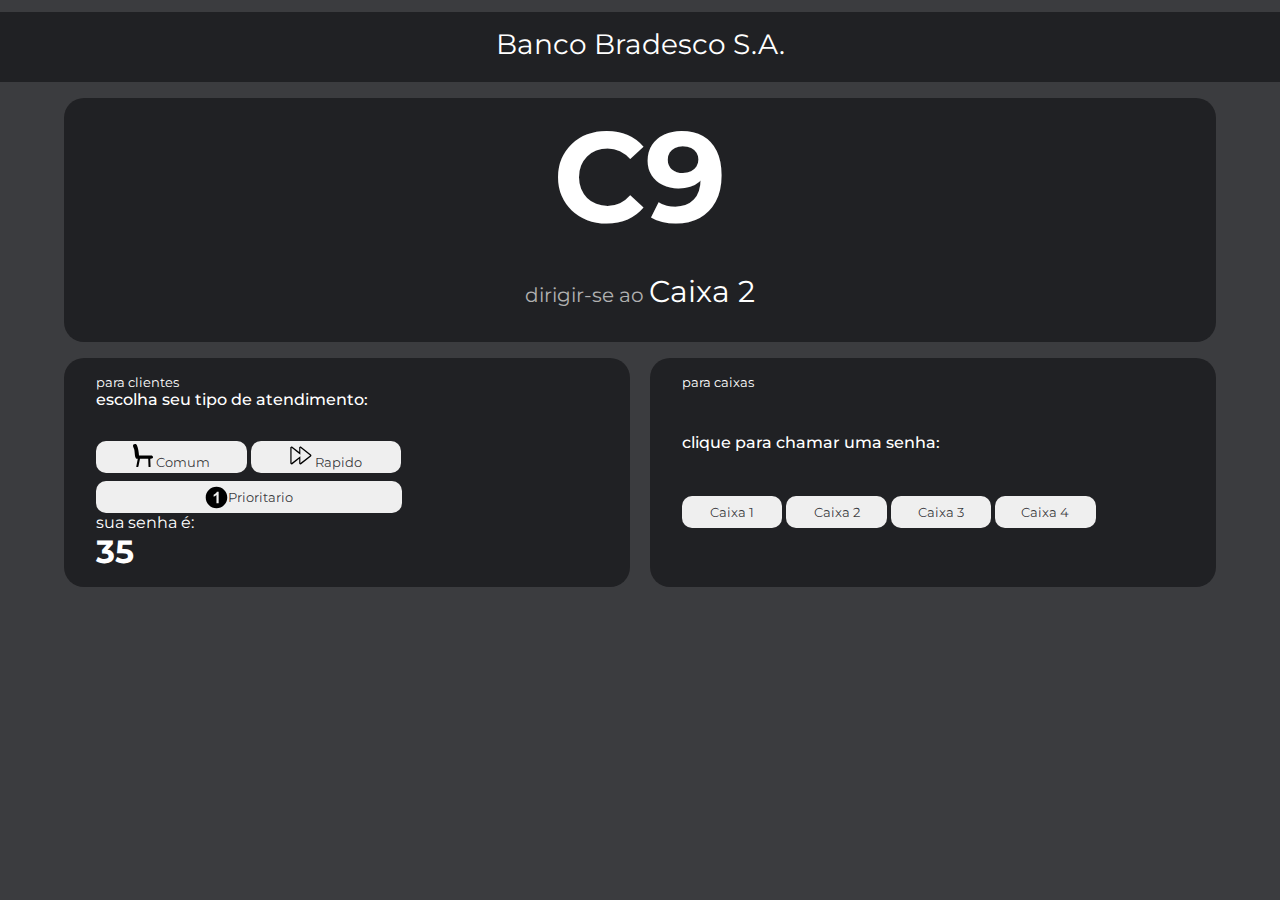
==== index.html @ c3779145 "Atualizações" ====
<!DOCTYPE html>
<html lang="pt-br">
<head>
    <meta charset="UTF-8">
    <meta http-equiv="X-UA-Compatible" content="IE=edge">
    <meta name="viewport" content="width=device-width, initial-scale=1.0">

    <!-- Imports -->
    <link rel="stylesheet" href="style.css" type="text/css">
    <script src="https://code.jquery.com/jquery-3.6.0.min.js"></script>

    <!-- Fonts -->
    <link rel="preconnect" href="https://fonts.gstatic.com">
    <link href="https://fonts.googleapis.com/css2?family=Montserrat:wght@400;500&display=swap" rel="stylesheet">
    <title>Banco Santander S.A.</title>

    <script type="text/javascript">
        var botaoClickado
        var prioritario = [];
        var comum =[];
        var rapido = [];
        var senhaCliente;
        
        clicks = 0;

        function add (clicked_id) {
            var botaoClickado = clicked_id;
            clicks += 1;   

            if(botaoClickado == "btn-comum"){
                senhaCliente = "C"+clicks;
                comum.push("C"+clicks);
                document.getElementById("senha-clientes").innerHTML = senhaCliente;
            }else if (botaoClickado == "btn-rapido"){
                senhaCliente = "R"+clicks;
                rapido.push("R"+clicks);
                document.getElementById("senha-clientes").innerHTML = senhaCliente;
            }else if (botaoClickado == "btn-prioridade"){
                senhaCliente = "P"+clicks;
                prioritario.push("P"+clicks);
                document.getElementById("senha-clientes").innerHTML = senhaCliente;
            }
            
            
        }
        
        function chamar(clicked_id) {  
            var botaoClickado = clicked_id;
            if(botaoClickado == "caixa1"){
                if(prioritario.length > 0){
                    var senhaChamada = prioritario[0];
                    document.getElementById("visor-tela").innerHTML = prioritario[0]; 
                    prioritario.shift();
                    document.getElementById("numero-caixa").innerHTML = "Caixa 1";
                }else if (rapido.length > 0){
                    var senhaChamada = rapido[0];
                    document.getElementById("visor-tela").innerHTML = rapido[0]; 
                    rapido.shift;
                    document.getElementById("numero-caixa").innerHTML = "Caixa 1";
                }else if (comum.length > 0){
                    var senhaChamada = comum[0];
                    document.getElementById("visor-tela").innerHTML = comum[0]; 
                    comum.shift();
                    document.getElementById("numero-caixa").innerHTML = "Caixa 1";
                }else{
                    document.getElementById("visor-tela").innerHTML = "Nao ha senhas";
                }
                
            }else if(botaoClickado == "caixa2"){
                var senhaChamada = rapido[0];
                document.getElementById("visor-tela").innerHTML = rapido[0]; 
                rapido.shift;
                document.getElementById("numero-caixa").innerHTML = "Caixa 2";
            }else if(botaoClickado == "caixa3"){
                var senhaChamada = rapido[0];
                document.getElementById("visor-tela").innerHTML = rapido[0]; 
                rapido.shift();
                document.getElementById("numero-caixa").innerHTML = "Caixa 3";
            }else if(botaoClickado == "caixa4"){
                var senhaChamada = comum[0];
                document.getElementById("visor-tela").innerHTML = comum[0]; 
                comum.shift();
                document.getElementById("numero-caixa").innerHTML = "Caixa 4";
            }    
        }
    </script>
</head>
<body>
    
    <div class="container">
        <header>
            <div class="nome-banco">
                Banco Bradesco S.A.
            </div>
        </header>

        <div class="content">

            <div class="senha-chamada">
                <h1>C9</h1><br>
                <div class="conteudo-senha-chamada">
                    dirigir-se ao    <span class="conteudo-caixa"> Caixa 2</span>
                </div>
                
            </div>

            <div class="container-final">

                <div class="para-clientes">                
                    <h5 class="title-content-final">
                        para clientes
                    </h5>
                    <h1 class="subtitle-content-final">escolha seu tipo de atendimento:</h1>
                    <div class="grupo-de-botoes">
                        <button class="botoes-cliente" > 
                            <img src="images/cadeira.svg" alt=""> Comum
                        </button>

                        <button class="botoes-cliente" > 
                            <img src="images/rapido.svg" alt=""> Rapido
                        </button>

                        <button class="botoes-cliente-maior" > 
                            <img src="images/prioritario.svg" alt=""> Prioritario
                        </button>
                    </div>    
                    <div class="content-final-div">
                        sua senha é:
                        <h1>35</h1>
                    </div>
                </div>
    
                <div class="para-caixas">
                    <h5 class="title-content-final">
                        para caixas
                    </h5>
                    <h1 class="subtitle-content-final">clique para chamar uma senha:</h1>
                    <div class="grupo-de-botoes">
                        <button class="botoes" >Caixa 1</button>
                        <button class="botoes" >Caixa 2</button>
                        <button class="botoes" >Caixa 3</button>
                        <button class="botoes" >Caixa 4</button>
                    </div> 
                </div>

            </div>

            
        </div>
    </div>

</body>
</html>
---- style.css ----
*{
    margin: 0;
    padding: 0;
    box-sizing: border-box;
    font-family: 'Montserrat', sans-serif;
    color: var(--branco);
}

body{
    --fundo: rgba(32, 33, 36, 0.88);
    --branco: white;
    --fundo-div: #202124;
    background: var(--fundo);
}

.container header{
    background: var(--fundo-div);
    height: 70px ;
    margin-top: 0.75rem;
}

.nome-banco{ 
    display: flex;
    justify-content: center;
    font-size: 1.75rem;
    padding: 15px 0px;
    font-weight: 400;
    
}

.senha-chamada{
    width: 90%;
    margin: 1rem auto;
    background: var(--fundo-div);
    text-align: center;
    border-radius:20px;
}

.senha-chamada h1{
    font-size: 8rem;   
    margin-bottom: 0%; 
}

.conteudo-senha-chamada{
    
    padding-bottom: 2rem;
    color: #B1B1B1;
    font-size: 20px;   
}

.conteudo-caixa{
    font-size: 30px;
}

.container-final{
    display: grid;
    grid-template-columns: 45% 45%;
    justify-content: center;
}

.para-clientes{
    padding: 1rem 2rem;
    border-radius: 20px;
    display: grid;
    margin-right: 10px;
    background: var(--fundo-div);
}

.para-caixas{
    padding: 1rem 2rem;
    background: var(--fundo-div);
    margin-left: 10px;
    border-radius: 20px;
    display: grid;
}

.title-content-final{
    font-weight: 400;
}

.subtitle-content-final{
    font-weight: 500;
    font-size: 1rem;
}

.botoes, .botoes-cliente, .botoes-cliente-maior{
   color: rgba(32, 33, 36, 0.88);
   text-decoration: none;
   transition: filter 0.3s;
   border-radius: 10px;
   align-items: center;
   height: 2rem;
   border: none;
}

.botoes-cliente{
    margin-top: 2rem;
    width: 30%;
    align-items: center;
}

.botoes-cliente-maior{
    margin-top: 0.5rem;
    width: 61%;
    display: flex;
    justify-content: center
}

button{
    
    width: 20%;
}

button:hover{
    filter: brightness(1.2);
}
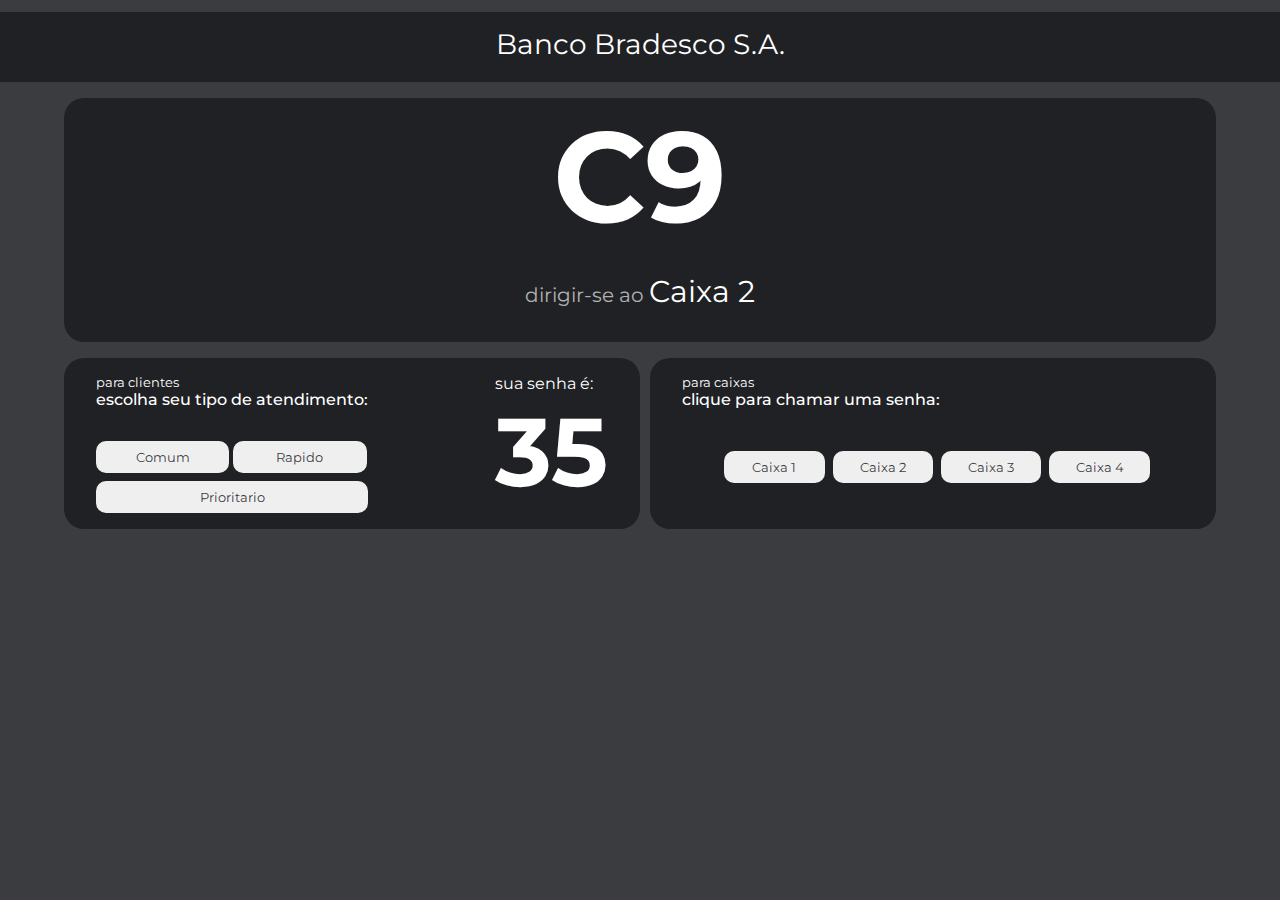
==== commit 354eeffe: "att 23/06 13:28" ====
--- a/index.html
+++ b/index.html
@@ -12,7 +12,7 @@
     <!-- Fonts -->
     <link rel="preconnect" href="https://fonts.gstatic.com">
     <link href="https://fonts.googleapis.com/css2?family=Montserrat:wght@400;500&display=swap" rel="stylesheet">
-    <title>Banco Santander S.A.</title>
+    <title>Banco Bradesco S.A.</title>
 
     <script type="text/javascript">
         var botaoClickado
@@ -106,28 +106,34 @@
 
             <div class="container-final">
 
-                <div class="para-clientes">                
-                    <h5 class="title-content-final">
-                        para clientes
-                    </h5>
-                    <h1 class="subtitle-content-final">escolha seu tipo de atendimento:</h1>
-                    <div class="grupo-de-botoes">
-                        <button class="botoes-cliente" > 
-                            <img src="images/cadeira.svg" alt=""> Comum
-                        </button>
 
-                        <button class="botoes-cliente" > 
-                            <img src="images/rapido.svg" alt=""> Rapido
-                        </button>
+                <div class="para-clientes">                     
+                    
+                    <div class="para-cliente">
+                        <h5 class="title-content-final">
+                            para clientes
+                        </h5>
+                        <h1 class="subtitle-content-final">escolha seu tipo de atendimento:</h1>
+                        <div class="grupo-de-botoes">
+                            <button class="botoes-cliente" > 
+                                  Comum
+                            </button>
+    
+                            <button class="botoes-cliente" > 
+                                Rapido
+                            </button>
+    
+                            <button class="botoes-cliente-maior" > 
+                                 Prioritario
+                            </button>
+                        </div>  
+                    </div>
 
-                        <button class="botoes-cliente-maior" > 
-                            <img src="images/prioritario.svg" alt=""> Prioritario
-                        </button>
-                    </div>    
                     <div class="content-final-div">
                         sua senha é:
                         <h1>35</h1>
-                    </div>
+                    </div>  
+
                 </div>
     
                 <div class="para-caixas">
--- a/style.css
+++ b/style.css
@@ -59,11 +59,13 @@
 }
 
 .para-clientes{
+    margin-right: 10px;
+    background: var(--fundo-div);
     padding: 1rem 2rem;
     border-radius: 20px;
-    display: grid;
-    margin-right: 10px;
-    background: var(--fundo-div);
+    display: flex;
+    justify-content: space-between;
+    width: 100%;    
 }
 
 .para-caixas{
@@ -95,19 +97,35 @@
 
 .botoes-cliente{
     margin-top: 2rem;
-    width: 30%;
+    width: 49%;
     align-items: center;
 }
 
 .botoes-cliente-maior{
     margin-top: 0.5rem;
-    width: 61%;
+    width: 100%;
     display: flex;
     justify-content: center
 }
 
+.content-final-div h1{
+    font-size: 6rem;
+}
+
+.para-caixas h1{
+    margin-top: -30px;
+}
+
+.para-caixas div{
+    display: flex;
+    justify-content: center;
+}
+
+.para-caixas .grupo-de-botoes button{
+    margin-left: 0.5rem;
+}
+
 button{
-    
     width: 20%;
 }
 
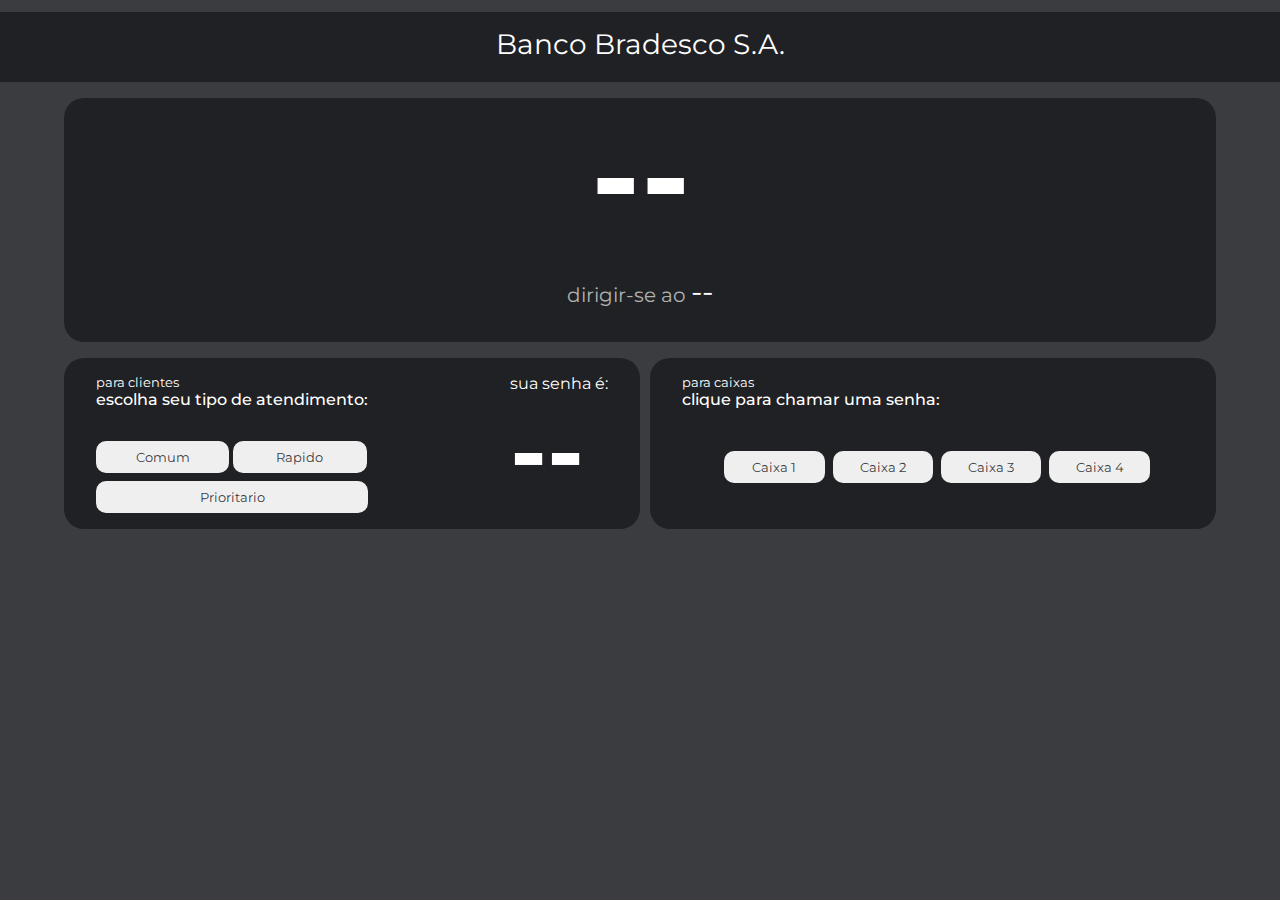
==== commit fd7eb8a1: "att 16:03" ====
--- a/index.html
+++ b/index.html
@@ -14,76 +14,8 @@
     <link href="https://fonts.googleapis.com/css2?family=Montserrat:wght@400;500&display=swap" rel="stylesheet">
     <title>Banco Bradesco S.A.</title>
 
-    <script type="text/javascript">
-        var botaoClickado
-        var prioritario = [];
-        var comum =[];
-        var rapido = [];
-        var senhaCliente;
-        
-        clicks = 0;
-
-        function add (clicked_id) {
-            var botaoClickado = clicked_id;
-            clicks += 1;   
-
-            if(botaoClickado == "btn-comum"){
-                senhaCliente = "C"+clicks;
-                comum.push("C"+clicks);
-                document.getElementById("senha-clientes").innerHTML = senhaCliente;
-            }else if (botaoClickado == "btn-rapido"){
-                senhaCliente = "R"+clicks;
-                rapido.push("R"+clicks);
-                document.getElementById("senha-clientes").innerHTML = senhaCliente;
-            }else if (botaoClickado == "btn-prioridade"){
-                senhaCliente = "P"+clicks;
-                prioritario.push("P"+clicks);
-                document.getElementById("senha-clientes").innerHTML = senhaCliente;
-            }
-            
-            
-        }
-        
-        function chamar(clicked_id) {  
-            var botaoClickado = clicked_id;
-            if(botaoClickado == "caixa1"){
-                if(prioritario.length > 0){
-                    var senhaChamada = prioritario[0];
-                    document.getElementById("visor-tela").innerHTML = prioritario[0]; 
-                    prioritario.shift();
-                    document.getElementById("numero-caixa").innerHTML = "Caixa 1";
-                }else if (rapido.length > 0){
-                    var senhaChamada = rapido[0];
-                    document.getElementById("visor-tela").innerHTML = rapido[0]; 
-                    rapido.shift;
-                    document.getElementById("numero-caixa").innerHTML = "Caixa 1";
-                }else if (comum.length > 0){
-                    var senhaChamada = comum[0];
-                    document.getElementById("visor-tela").innerHTML = comum[0]; 
-                    comum.shift();
-                    document.getElementById("numero-caixa").innerHTML = "Caixa 1";
-                }else{
-                    document.getElementById("visor-tela").innerHTML = "Nao ha senhas";
-                }
-                
-            }else if(botaoClickado == "caixa2"){
-                var senhaChamada = rapido[0];
-                document.getElementById("visor-tela").innerHTML = rapido[0]; 
-                rapido.shift;
-                document.getElementById("numero-caixa").innerHTML = "Caixa 2";
-            }else if(botaoClickado == "caixa3"){
-                var senhaChamada = rapido[0];
-                document.getElementById("visor-tela").innerHTML = rapido[0]; 
-                rapido.shift();
-                document.getElementById("numero-caixa").innerHTML = "Caixa 3";
-            }else if(botaoClickado == "caixa4"){
-                var senhaChamada = comum[0];
-                document.getElementById("visor-tela").innerHTML = comum[0]; 
-                comum.shift();
-                document.getElementById("numero-caixa").innerHTML = "Caixa 4";
-            }    
-        }
-    </script>
+    <script src="funcoes.js" async></script>
+    
 </head>
 <body>
     
@@ -97,9 +29,9 @@
         <div class="content">
 
             <div class="senha-chamada">
-                <h1>C9</h1><br>
+                <h1 id="visor-tela">--</h1><br>
                 <div class="conteudo-senha-chamada">
-                    dirigir-se ao    <span class="conteudo-caixa"> Caixa 2</span>
+                    dirigir-se ao <span id="numero-caixa" class="conteudo-caixa"> -- </span>
                 </div>
                 
             </div>
@@ -115,15 +47,15 @@
                         </h5>
                         <h1 class="subtitle-content-final">escolha seu tipo de atendimento:</h1>
                         <div class="grupo-de-botoes">
-                            <button class="botoes-cliente" > 
+                            <button id="btn-comum" class="botoes" > 
                                   Comum
                             </button>
     
-                            <button class="botoes-cliente" > 
+                            <button id="btn-rapido" class="botoes"> 
                                 Rapido
                             </button>
     
-                            <button class="botoes-cliente-maior" > 
+                            <button id="btn-prioridade" class="botoes"> 
                                  Prioritario
                             </button>
                         </div>  
@@ -131,7 +63,7 @@
 
                     <div class="content-final-div">
                         sua senha é:
-                        <h1>35</h1>
+                        <h1 id="senha-clientes">--</h1>
                     </div>  
 
                 </div>
@@ -142,10 +74,10 @@
                     </h5>
                     <h1 class="subtitle-content-final">clique para chamar uma senha:</h1>
                     <div class="grupo-de-botoes">
-                        <button class="botoes" >Caixa 1</button>
-                        <button class="botoes" >Caixa 2</button>
-                        <button class="botoes" >Caixa 3</button>
-                        <button class="botoes" >Caixa 4</button>
+                        <button id="caixa1" class="botoes" onclick="chamar(this.id)" >Caixa 1</button>
+                        <button id="caixa2" class="botoes" onclick="chamar(this.id)" >Caixa 2</button>
+                        <button id="caixa3" class="botoes" onclick="chamar(this.id)" >Caixa 3</button>
+                        <button id="caixa4" class="botoes" onclick="chamar(this.id)" >Caixa 4</button>
                     </div> 
                 </div>
 
--- a/style.css
+++ b/style.css
@@ -95,13 +95,13 @@
    border: none;
 }
 
-.botoes-cliente{
+#btn-rapido, #btn-comum{
     margin-top: 2rem;
     width: 49%;
     align-items: center;
 }
 
-.botoes-cliente-maior{
+#btn-prioridade{
     margin-top: 0.5rem;
     width: 100%;
     display: flex;
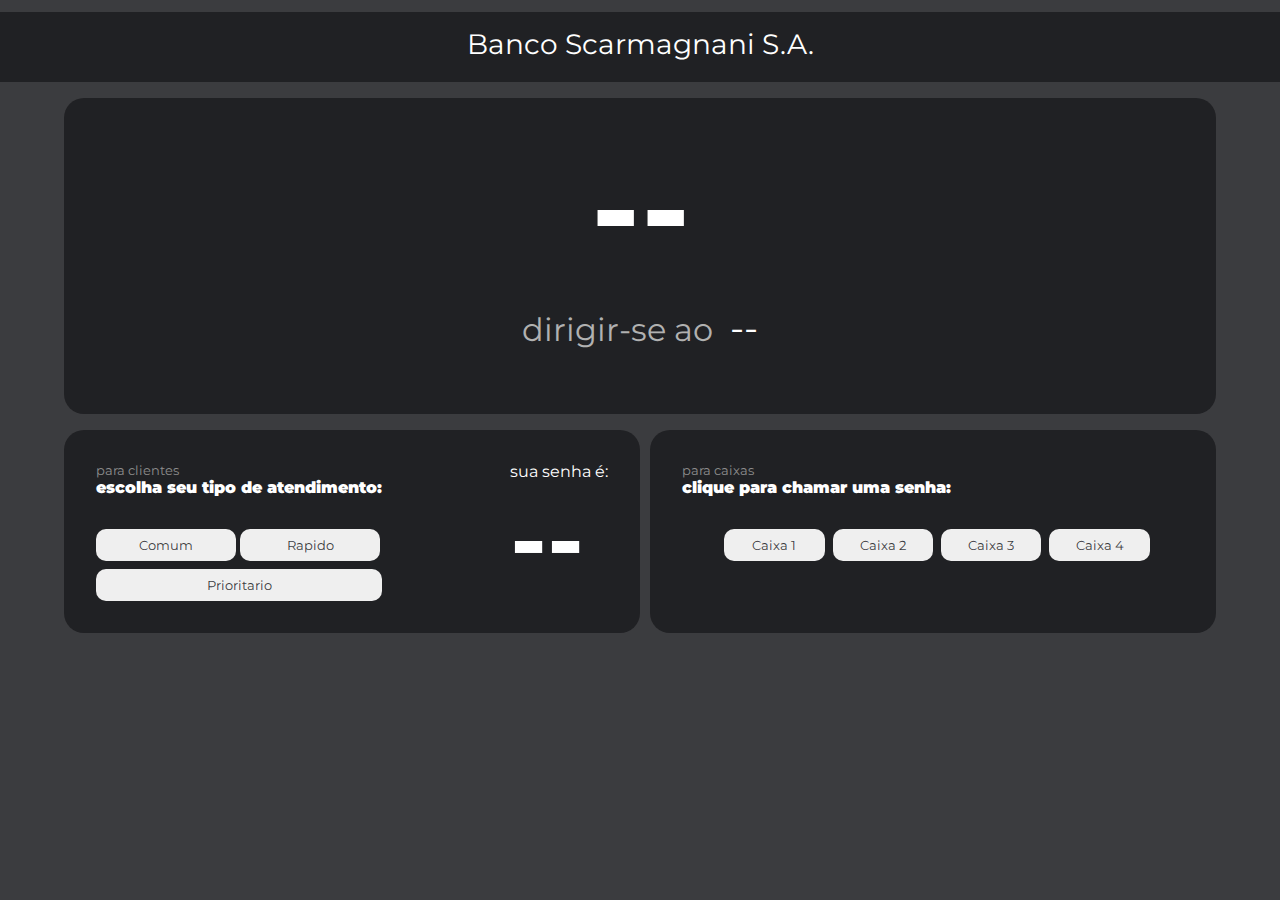
==== commit 1fb68080: "att final 10:28" ====
--- a/index.html
+++ b/index.html
@@ -7,12 +7,11 @@
 
     <!-- Imports -->
     <link rel="stylesheet" href="style.css" type="text/css">
-    <script src="https://code.jquery.com/jquery-3.6.0.min.js"></script>
 
     <!-- Fonts -->
     <link rel="preconnect" href="https://fonts.gstatic.com">
-    <link href="https://fonts.googleapis.com/css2?family=Montserrat:wght@400;500&display=swap" rel="stylesheet">
-    <title>Banco Bradesco S.A.</title>
+    <link href="https://fonts.googleapis.com/css2?family=Montserrat:wght@400;500;900&display=swap" rel="stylesheet">
+    <title>Banco Scarmagnani S.A.</title>
 
     <script src="funcoes.js" async></script>
     
@@ -22,7 +21,7 @@
     <div class="container">
         <header>
             <div class="nome-banco">
-                Banco Bradesco S.A.
+                Banco Scarmagnani S.A.
             </div>
         </header>
 
@@ -73,11 +72,11 @@
                         para caixas
                     </h5>
                     <h1 class="subtitle-content-final">clique para chamar uma senha:</h1>
-                    <div class="grupo-de-botoes">
-                        <button id="caixa1" class="botoes" onclick="chamar(this.id)" >Caixa 1</button>
-                        <button id="caixa2" class="botoes" onclick="chamar(this.id)" >Caixa 2</button>
-                        <button id="caixa3" class="botoes" onclick="chamar(this.id)" >Caixa 3</button>
-                        <button id="caixa4" class="botoes" onclick="chamar(this.id)" >Caixa 4</button>
+                    <div id="buttons-caixa" class="grupo-de-botoes">
+                        <button id="Caixa 1" class="botoes" >Caixa 1</button>
+                        <button id="Caixa 2" class="botoes" >Caixa 2</button>
+                        <button id="Caixa 3" class="botoes" >Caixa 3</button>
+                        <button id="Caixa 4" class="botoes" >Caixa 4</button>
                     </div> 
                 </div>
 
--- a/style.css
+++ b/style.css
@@ -1,3 +1,6 @@
+/* Design by Guilherme S barros */
+
+
 *{
     margin: 0;
     padding: 0;
@@ -29,6 +32,7 @@
 }
 
 .senha-chamada{
+    padding: 2rem 0;
     width: 90%;
     margin: 1rem auto;
     background: var(--fundo-div);
@@ -45,11 +49,12 @@
     
     padding-bottom: 2rem;
     color: #B1B1B1;
-    font-size: 20px;   
+    font-size: 2rem;   
 }
 
 .conteudo-caixa{
-    font-size: 30px;
+    font-size: 2.3rem;
+    padding-left: .6rem;
 }
 
 .container-final{
@@ -61,7 +66,7 @@
 .para-clientes{
     margin-right: 10px;
     background: var(--fundo-div);
-    padding: 1rem 2rem;
+    padding: 2rem 2rem;
     border-radius: 20px;
     display: flex;
     justify-content: space-between;
@@ -69,7 +74,7 @@
 }
 
 .para-caixas{
-    padding: 1rem 2rem;
+    padding: 2rem 2rem;
     background: var(--fundo-div);
     margin-left: 10px;
     border-radius: 20px;
@@ -78,10 +83,11 @@
 
 .title-content-final{
     font-weight: 400;
+    color: rgb(141, 141, 141);
 }
 
 .subtitle-content-final{
-    font-weight: 500;
+    font-weight: 900;
     font-size: 1rem;
 }
 
@@ -113,12 +119,16 @@
 }
 
 .para-caixas h1{
-    margin-top: -30px;
+    margin-top: -2.45rem;
 }
 
 .para-caixas div{
     display: flex;
     justify-content: center;
+}
+
+#buttons-caixa{
+ margin-top: -28px;
 }
 
 .para-caixas .grupo-de-botoes button{
